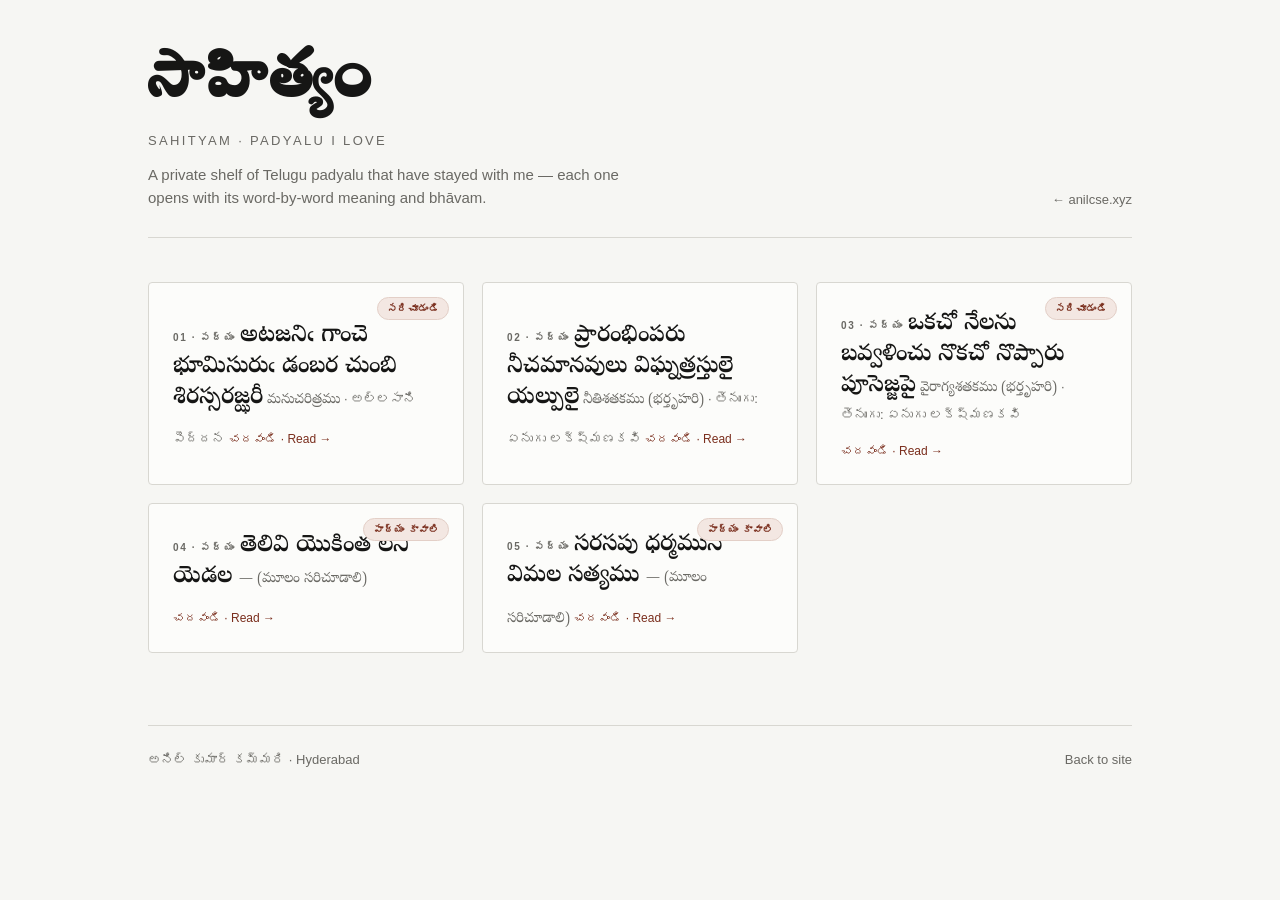
==== sahityam.html @ e3c0a8ea "Add Sahityam: an unlisted library of Telugu padyalu Fullpage reader popup per poem with word-by-word" ====
<!DOCTYPE html>
<html lang="te">
<head>
  <meta charset="utf-8" />
  <meta name="viewport" content="width=device-width, initial-scale=1" />
  <meta name="robots" content="noindex, nofollow" />
  <title>సాహిత్యం · Sahityam</title>
  <meta name="description" content="A private shelf of Telugu padyalu I love." />
  <link rel="preconnect" href="https://api.fontshare.com" />
  <link rel="preconnect" href="https://fonts.googleapis.com" />
  <link rel="preconnect" href="https://fonts.gstatic.com" crossorigin />
  <link href="https://api.fontshare.com/v2/css?f[]=satoshi@400,500,700&f[]=clash-grotesk@500,600&display=swap" rel="stylesheet" />
  <link href="https://fonts.googleapis.com/css2?family=Noto+Serif+Telugu:wght@400;500;600;700&family=Ramaraja&display=swap" rel="stylesheet" />
  <style>
    :root {
      --bg: #f6f6f3;
      --ink: #161615;
      --muted: #6a6964;
      --line: #d8d7d1;
      --card: #fcfcfa;
      --accent: #7a2e1d;
    }
    * { box-sizing: border-box; margin: 0; padding: 0; }
    html { scroll-behavior: smooth; }
    body {
      background: var(--bg);
      color: var(--ink);
      font-family: Satoshi, "Helvetica Neue", Helvetica, Arial, sans-serif;
      font-size: 16px;
      line-height: 1.5;
      text-rendering: optimizeLegibility;
      -webkit-font-smoothing: antialiased;
    }
    ::selection { background: var(--ink); color: var(--bg); }
    a { color: inherit; text-underline-offset: 0.18em; }

    .te { font-family: "Noto Serif Telugu", serif; }

    .wrap { max-width: 1040px; margin: 0 auto; padding: 56px 28px 96px; }

    header.top {
      display: flex;
      align-items: flex-end;
      justify-content: space-between;
      gap: 24px;
      padding-bottom: 28px;
      border-bottom: 1px solid var(--line);
      margin-bottom: 44px;
    }
    .title-te {
      font-family: "Ramaraja", "Noto Serif Telugu", serif;
      font-size: clamp(40px, 6vw, 72px);
      line-height: 0.9;
      letter-spacing: 0.01em;
    }
    .title-en {
      margin-top: 10px;
      font-family: "Clash Grotesk", Satoshi, sans-serif;
      font-size: 13px;
      font-weight: 500;
      letter-spacing: 0.18em;
      text-transform: uppercase;
      color: var(--muted);
    }
    .sub { margin-top: 14px; max-width: 34em; color: var(--muted); font-size: 15px; }
    .home {
      font-size: 13px;
      font-weight: 500;
      text-decoration: none;
      color: var(--muted);
      white-space: nowrap;
    }
    .home:hover { color: var(--ink); text-decoration: underline; }

    .grid {
      display: grid;
      grid-template-columns: repeat(auto-fill, minmax(280px, 1fr));
      gap: 18px;
    }
    .card {
      position: relative;
      text-align: left;
      background: var(--card);
      border: 1px solid var(--line);
      border-radius: 4px;
      padding: 26px 24px 22px;
      cursor: pointer;
      font: inherit;
      color: inherit;
      transition: transform 0.18s ease, box-shadow 0.18s ease, border-color 0.18s ease;
    }
    .card:hover, .card:focus-visible {
      transform: translateY(-3px);
      box-shadow: 0 14px 34px -22px rgba(0,0,0,0.5);
      border-color: #c3c2bb;
      outline: none;
    }
    .card .k {
      font-size: 10px;
      font-weight: 600;
      letter-spacing: 0.16em;
      text-transform: uppercase;
      color: var(--muted);
    }
    .card .first {
      font-family: "Noto Serif Telugu", serif;
      font-size: 23px;
      font-weight: 600;
      line-height: 1.35;
      margin: 12px 0 10px;
      letter-spacing: 0;
    }
    .card .src { font-size: 13px; color: var(--muted); }
    .card .src .te { font-size: 14px; }
    .card .open {
      margin-top: 16px;
      font-size: 12px;
      font-weight: 500;
      color: var(--accent);
      display: inline-flex;
      align-items: center;
      gap: 6px;
    }
    .badge {
      position: absolute;
      top: 14px;
      right: 14px;
      font-size: 10px;
      font-weight: 600;
      letter-spacing: 0.04em;
      color: var(--accent);
      background: #f3e7e2;
      border: 1px solid #e3cfc7;
      border-radius: 999px;
      padding: 3px 9px;
    }

    /* ---- modal ---- */
    .overlay {
      position: fixed;
      inset: 0;
      z-index: 50;
      background: rgba(22,22,21,0.42);
      backdrop-filter: blur(3px);
      -webkit-backdrop-filter: blur(3px);
      opacity: 0;
      pointer-events: none;
      transition: opacity 0.28s ease;
      overflow-y: auto;
    }
    .overlay.on { opacity: 1; pointer-events: auto; }
    .sheet {
      min-height: 100%;
      display: flex;
      justify-content: center;
      padding: 56px 20px 80px;
    }
    .reader {
      width: 100%;
      max-width: 760px;
      background: var(--bg);
      border: 1px solid var(--line);
      border-radius: 6px;
      padding: clamp(28px, 5vw, 64px);
      transform: translateY(16px) scale(0.985);
      opacity: 0;
      transition: transform 0.3s cubic-bezier(.2,.7,.2,1), opacity 0.3s ease;
    }
    .overlay.on .reader { transform: none; opacity: 1; }

    .close {
      position: fixed;
      top: 20px;
      right: 22px;
      width: 42px;
      height: 42px;
      border-radius: 999px;
      border: 1px solid var(--line);
      background: var(--bg);
      color: var(--ink);
      font-size: 20px;
      line-height: 1;
      cursor: pointer;
      display: grid;
      place-items: center;
      transition: background 0.18s ease, transform 0.18s ease;
    }
    .close:hover { background: var(--ink); color: var(--bg); transform: rotate(90deg); }

    .r-src {
      font-size: 11px;
      font-weight: 600;
      letter-spacing: 0.16em;
      text-transform: uppercase;
      color: var(--muted);
      margin-bottom: 20px;
    }
    .r-src .te { font-size: 13px; letter-spacing: 0.04em; text-transform: none; }
    .verse {
      font-family: "Noto Serif Telugu", serif;
      font-size: clamp(22px, 3.4vw, 30px);
      font-weight: 500;
      line-height: 2.05;
      letter-spacing: 0;
      margin: 4px 0 8px;
    }
    .verse div { text-wrap: balance; }
    .translit {
      font-size: 14px;
      font-style: italic;
      color: var(--muted);
      line-height: 1.9;
      margin-top: 18px;
      border-top: 1px dashed var(--line);
      padding-top: 18px;
      display: none;
    }
    .translit.on { display: block; }
    .toggle {
      margin-top: 20px;
      font-size: 12px;
      font-weight: 500;
      color: var(--muted);
      background: none;
      border: 1px solid var(--line);
      border-radius: 999px;
      padding: 6px 14px;
      cursor: pointer;
    }
    .toggle:hover { color: var(--ink); border-color: #bdbcb5; }

    .sec-label {
      font-size: 11px;
      font-weight: 600;
      letter-spacing: 0.16em;
      text-transform: uppercase;
      color: var(--muted);
      margin: 44px 0 16px;
      padding-top: 24px;
      border-top: 1px solid var(--line);
    }
    .sec-label .te { font-size: 14px; letter-spacing: 0.02em; text-transform: none; color: var(--ink); margin-right: 8px; }

    .words { list-style: none; display: grid; gap: 2px; }
    .words li {
      display: grid;
      grid-template-columns: minmax(130px, 0.5fr) 1fr;
      gap: 18px;
      padding: 11px 0;
      border-bottom: 1px solid var(--line);
      align-items: baseline;
    }
    .words .w {
      font-family: "Noto Serif Telugu", serif;
      font-size: 19px;
      font-weight: 600;
    }
    .words .m { color: #3f3e3a; font-size: 15px; }
    .words .m .te { font-size: 16px; }

    .bhavam { font-size: 17px; line-height: 1.7; color: #2d2c29; }
    .bhavam .te { font-size: 18px; line-height: 1.95; }
    .bhavam p + p { margin-top: 14px; }

    .verify-note {
      margin-top: 36px;
      font-size: 13px;
      color: var(--accent);
      background: #f3e7e2;
      border: 1px solid #e3cfc7;
      border-radius: 4px;
      padding: 12px 16px;
      line-height: 1.5;
    }

    footer.foot {
      margin-top: 72px;
      padding-top: 24px;
      border-top: 1px solid var(--line);
      font-size: 13px;
      color: var(--muted);
      display: flex;
      justify-content: space-between;
      gap: 16px;
      flex-wrap: wrap;
    }
    footer.foot a { text-decoration: none; }
    footer.foot a:hover { color: var(--ink); text-decoration: underline; }

    body.locked { overflow: hidden; }

    @media (max-width: 560px) {
      .wrap { padding: 40px 20px 72px; }
      header.top { flex-direction: column; align-items: flex-start; gap: 14px; }
      .words li { grid-template-columns: 1fr; gap: 2px; }
    }
    @media (prefers-reduced-motion: reduce) {
      html { scroll-behavior: auto; }
      .card, .reader, .overlay, .close { transition: none; }
    }
  </style>
</head>
<body>
  <div class="wrap">
    <header class="top">
      <div>
        <h1 class="title-te te">సాహిత్యం</h1>
        <p class="title-en">Sahityam · Padyalu I love</p>
        <p class="sub">A private shelf of Telugu padyalu that have stayed with me — each one opens with its word-by-word meaning and bhāvam.</p>
      </div>
      <a class="home" href="/">← anilcse.xyz</a>
    </header>

    <main class="grid" id="grid" aria-label="Poems"></main>

    <footer class="foot">
      <span>అనిల్ కుమార్ కమ్మరి · Hyderabad</span>
      <a href="/">Back to site</a>
    </footer>
  </div>

  <div class="overlay" id="overlay" role="dialog" aria-modal="true" aria-label="Poem">
    <button class="close" id="close" aria-label="Close">×</button>
    <div class="sheet">
      <article class="reader" id="reader"></article>
    </div>
  </div>

  <script>
    // Each poem: title (Telugu first line), source, lines[], translit[], words[{w,m}], bhavam[], verify
    const poems = [
      {
        id: "atajani-kanche",
        title: "అటజనిఁ గాంచె భూమిసురుఁడు",
        source: { work: "మనుచరిత్రము", poet: "అల్లసాని పెద్దన", en: "Manucharitramu · Allasani Peddana · 16th c." },
        lines: [
          "అటజనిఁ గాంచె భూమిసురుఁ డంబర చుంబి శిరస్సరజ్ఝరీ",
          "పటల ముహుర్ముహుర్ లుఠ దభంగ తరంగ మృదంగ నిస్స్వన",
          "స్ఫుట నటనానుకూల పరిపూర్ణ సుధారస గుంభనార్భటీ",
          "ఘటిత విలంఘన క్రమముల న్ఘనతాకృతి హేమకూటమున్"
        ],
        words: [
          { w: "అటజని", m: "అటకు వెళ్ళి — going to that place" },
          { w: "గాంచె", m: "చూచెను — beheld, saw" },
          { w: "భూమిసురుఁడు", m: "బ్రాహ్మణుడు (భూమిపై దేవుడు) — the brahmin, ‘god on earth’" },
          { w: "అంబర చుంబి శిరస్", m: "ఆకాశాన్ని ముద్దాడే శిఖరం — a peak that kisses the sky" },
          { w: "సరజ్ఝరీ పటల", m: "జలపాతాల వరుస — cascading streams (the celestial Ganga)" },
          { w: "ముహుర్ముహుర్", m: "మాటిమాటికి — again and again" },
          { w: "లుఠత్ అభంగ తరంగ", m: "విడువక దొర్లే అలలు — unbroken tumbling waves" },
          { w: "మృదంగ నిస్స్వన", m: "మృదంగ ధ్వని — the sound of a mridanga drum" },
          { w: "స్ఫుట నటన అనుకూల", m: "స్పష్టమైన నాట్యానికి తగిన — fit to accompany vivid dance" },
          { w: "పరిపూర్ణ సుధారస గుంభన", m: "నిండైన అమృతరస సమ్మేళనం — a full nectar-sweet blend" },
          { w: "ఆర్భటీ", m: "గంభీర గర్జన — a deep, thunderous roar" },
          { w: "హేమకూటమున్", m: "హేమకూట పర్వతాన్ని — the golden Hemakuta mountain" }
        ],
        bhavam: [
          "ఆ ప్రయాణంలో బ్రాహ్మణుడు (ప్రవరాఖ్యుడు) హేమకూట పర్వతాన్ని చూశాడు — ఆకాశాన్ని తాకే శిఖరాలు, వాటిపై నుండి జాలువారే దివ్యగంగా ధారలు, మాటిమాటికి దొర్లే అలలు మృదంగ నాదంలా మోగుతూ, నాట్యానికి తగిన, అమృతం వంటి మధురమైన గంభీర గర్జనతో నిండిన ఆ కొండను.",
          "A single, breathless sentence that paints the Himalayan Hemakuta: sky-high peaks, cascading Ganga streams whose ever-tumbling waves beat like mridanga drums — a sound perfect for dance, rich and nectar-sweet. Peddana is famous for the rolling ‘ṭa’ alliteration that makes the verse itself sound like falling water."
        ],
        verify: true
      },
      {
        id: "aarambhimparu",
        title: "ప్రారంభింపరు నీచమానవులు",
        source: { work: "నీతిశతకము (భర్తృహరి)", poet: "తెనుఁగు: ఏనుగు లక్ష్మణకవి", en: "Niti Shatakam (Bhartruhari) · Telugu: Enugula Lakshmana Kavi" },
        lines: [
          "ప్రారంభింపరు నీచమానవులు విఘ్నత్రస్తులై యల్పులై",
          "యారంభించి పరిత్యజింతురు విఘ్నాయత్తులై మధ్యముల్",
          "ధీరుల్ విఘ్ననిహన్యమానులగుచున్ ధృత్యున్నతోత్సాహులై",
          "ప్రారబ్ధార్థము లుజ్జగింపరు సుమీ ప్రజ్ఞానిధుల్ గావునన్"
        ],
        words: [
          { w: "ప్రారంభింపరు", m: "మొదలే పెట్టరు — do not even begin" },
          { w: "నీచమానవులు", m: "నీచులైన మనుషులు — base, lowly people" },
          { w: "విఘ్నత్రస్తులై", m: "ఆటంకాలకు భయపడి — frightened by obstacles" },
          { w: "అల్పులై", m: "అల్పబుద్ధులై — being petty-minded" },
          { w: "ఆరంభించి పరిత్యజింతురు", m: "మొదలుపెట్టి వదిలేస్తారు — begin, then abandon it" },
          { w: "విఘ్నాయత్తులై", m: "ఆటంకాలకు లొంగి — overpowered by obstacles" },
          { w: "మధ్యముల్", m: "మధ్యస్థులు (సామాన్యులు) — the mediocre" },
          { w: "ధీరుల్", m: "ధైర్యవంతులు / జ్ఞానులు — the resolute and wise" },
          { w: "విఘ్ననిహన్యమానులగుచున్", m: "ఆటంకాలతో మాటిమాటికి దెబ్బతింటూ — though struck by obstacle after obstacle" },
          { w: "ధృత్యున్నతోత్సాహులై", m: "స్థిరమైన, ఉన్నతమైన ఉత్సాహంతో — with steadfast, rising zeal" },
          { w: "ప్రారబ్ధార్థముల్", m: "చేపట్టిన పనులను — the tasks they have taken up" },
          { w: "ఉజ్జగింపరు", m: "విడిచిపెట్టరు — never give up" },
          { w: "సుమీ", m: "సుమా! (నొక్కి చెప్పే పదం) — mind you! (emphatic)" },
          { w: "ప్రజ్ఞానిధుల్ గావునన్", m: "ప్రజ్ఞకు నిధులు కావున — because they are treasuries of wisdom" }
        ],
        bhavam: [
          "నీచులు ఆటంకాలకు భయపడి ఏ పనీ మొదలే పెట్టరు. సామాన్యులు మొదలుపెట్టినా, ఆటంకాలు రాగానే మధ్యలో వదిలేస్తారు. కానీ ధీరులు మాత్రం ఆటంకాలు ఎన్ని వచ్చినా, పదే పదే దెబ్బతిన్నా, స్థిరమైన ఉత్సాహంతో చేపట్టిన పనిని ఎప్పటికీ విడిచిపెట్టరు — వారు ప్రజ్ఞకు నిధులు కావున.",
          "The low never start, scared off by obstacles. The middling start but quit when obstacles hit. The resolute — battered by setback after setback — hold their zeal and never abandon what they began. That steadfastness is exactly what makes them wise."
        ],
        verify: false
      },
      {
        id: "okacho-nelanu",
        title: "ఒకచో నేలను బవ్వళించు",
        source: { work: "వైరాగ్యశతకము (భర్తృహరి)", poet: "తెనుఁగు: ఏనుగు లక్ష్మణకవి", en: "Vairagya Shatakam (Bhartruhari) · Telugu: Enugula Lakshmana Kavi" },
        lines: [
          "ఒకచో నేలను బవ్వళించు నొకచో నొప్పారు పూసెజ్జపై",
          "నొకచో శాకము లారగించు నొకచో నుత్కృష్ట శాల్యోదనం",
          "బొకచో బొంత ధరించు నొకచో ధరించుం దివ్య వస్త్రావళుల్",
          "సుకృతార్థుల్ మనమొల్లరొల్లరు సుఖంబున్ దుఃఖమున్ దీరులై"
        ],
        words: [
          { w: "ఒకచో", m: "ఒకచోట / ఒకసారి — in one place, at one time" },
          { w: "నేలను బవ్వళించు", m: "నేలపైనే పడుకుంటాడు — sleeps on the bare ground" },
          { w: "ఒప్పారు పూసెజ్జపై", m: "అందమైన పూలపాన్పుపై — on a fine bed of flowers" },
          { w: "శాకములు ఆరగించు", m: "ఆకుకూరలు తింటాడు — eats mere greens" },
          { w: "ఉత్కృష్ట శాల్యోదనంబు", m: "శ్రేష్ఠమైన బియ్యపు అన్నం — the choicest rice" },
          { w: "బొంత ధరించు", m: "చినిగిన గుడ్డ కడతాడు — wears a patched rag" },
          { w: "దివ్య వస్త్రావళుల్", m: "దివ్యమైన వస్త్రాలు — divine, splendid garments" },
          { w: "సుకృతార్థుల్", m: "సత్కార్యార్థులు (ధీరులు) — those intent on a worthy goal" },
          { w: "మనమొల్లరు", m: "మనసున లెక్కచేయరు — pay it no heed in their mind" },
          { w: "దీరులై", m: "ధీరులై — being steadfast" }
        ],
        bhavam: [
          "లక్ష్యంపై నిలిచిన ధీరుడు పరిస్థితిని లెక్కచేయడు — ఒకప్పుడు నేలపైనే నిద్రిస్తాడు, ఒకప్పుడు పూలపాన్పుపై; ఒకప్పుడు ఆకుకూరలు తింటాడు, ఒకప్పుడు మేలిమి అన్నం; ఒకప్పుడు చినిగిన బొంత, ఒకప్పుడు దివ్య వస్త్రాలు. సుఖమైనా దుఃఖమైనా అతని మనసు చలించదు.",
          "The one fixed on a worthy aim weighs neither comfort nor hardship: now the bare earth, now a bed of flowers; now plain greens, now the finest rice; now a beggar’s rag, now divine robes. Sukha or duḥkha — the steadfast mind simply does not count it. (Bhartruhari’s ‘kvacid-bhūmau śayyā…’.)"
        ],
        verify: true
      },
      {
        id: "telivi-yokinta",
        title: "తెలివి యొకింత లేని యెడల",
        source: { work: "— (మూలం సరిచూడాలి)", poet: "", en: "Source to confirm" },
        lines: [
          "తెలివి యొకింత లేని యెడల …"
        ],
        words: [],
        bhavam: [
          "ఈ పద్యపు పూర్తి పాఠ్యం కోసం ఎదురుచూస్తున్నాను — నీవు అసలు పద్యాన్ని అందిస్తే పద విభజన, భావంతో పూర్తి చేస్తాను."
        ],
        pending: true,
        verify: true
      },
      {
        id: "sarasapu-dharmamu",
        title: "సరసపు ధర్మమున్ విమల సత్యము",
        source: { work: "— (మూలం సరిచూడాలి)", poet: "", en: "Source to confirm" },
        lines: [
          "సరసపు ధర్మమున్ విమల సత్యము …"
        ],
        words: [],
        bhavam: [
          "ఈ పద్యపు పూర్తి పాఠ్యం కోసం ఎదురుచూస్తున్నాను — నీవు అసలు పద్యాన్ని అందిస్తే పద విభజన, భావంతో పూర్తి చేస్తాను."
        ],
        pending: true,
        verify: true
      }
    ];

    const grid = document.getElementById("grid");
    const overlay = document.getElementById("overlay");
    const reader = document.getElementById("reader");
    const closeBtn = document.getElementById("close");
    let lastFocus = null;

    poems.forEach((p, i) => {
      const card = document.createElement("button");
      card.className = "card";
      card.type = "button";
      card.setAttribute("aria-haspopup", "dialog");
      const badge = p.verify ? `<span class="badge">${p.pending ? "పాఠ్యం కావాలి" : "సరిచూడండి"}</span>` : "";
      card.innerHTML = `
        ${badge}
        <span class="k">${String(i + 1).padStart(2, "0")} · పద్యం</span>
        <span class="first te">${p.lines[0].replace(/…\s*$/, "")}</span>
        <span class="src"><span class="te">${p.source.work}</span>${p.source.poet ? " · " + p.source.poet : ""}</span>
        <span class="open">చదవండి · Read →</span>
      `;
      card.addEventListener("click", () => openPoem(p));
      grid.appendChild(card);
    });

    function openPoem(p) {
      const wordRows = p.words.map(x =>
        `<li><span class="w te">${x.w}</span><span class="m">${x.m}</span></li>`
      ).join("");
      const bhavamHtml = p.bhavam.map((b, idx) =>
        `<p${idx === 0 ? ' class="te"' : ""}>${b}</p>`
      ).join("");
      const wordsBlock = p.words.length
        ? `<p class="sec-label"><span class="te">పద విభజన</span> Word by word</p><ul class="words">${wordRows}</ul>`
        : "";
      const bhavamLabel = `<p class="sec-label"><span class="te">భావం</span> Meaning</p>`;
      const verseLines = p.lines.map(l => `<div>${l}</div>`).join("");
      const srcLine = `<p class="r-src"><span class="te">${p.source.work}</span>${p.source.poet ? " · " + p.source.poet : ""} &nbsp;—&nbsp; ${p.source.en}</p>`;
      const note = p.verify
        ? `<p class="verify-note">${p.pending
            ? "గమనిక: ఈ పద్యపు పూర్తి పాఠ్యం ఇంకా చేర్చలేదు. అసలు పద్యాన్ని పంపితే పూర్తి చేస్తాను."
            : "గమనిక: ఈ పాఠ్యం జ్ఞాపకం నుండి రాసినది — ప్రచురించే ముందు ఒకసారి సరిచూడండి."}</p>`
        : "";

      reader.innerHTML = `
        ${srcLine}
        <div class="verse te">${verseLines}</div>
        ${wordsBlock}
        ${bhavamLabel}
        <div class="bhavam">${bhavamHtml}</div>
        ${note}
      `;
      lastFocus = document.activeElement;
      overlay.classList.add("on");
      document.body.classList.add("locked");
      overlay.scrollTop = 0;
      closeBtn.focus();
    }

    function closePoem() {
      overlay.classList.remove("on");
      document.body.classList.remove("locked");
      if (lastFocus) lastFocus.focus();
    }

    closeBtn.addEventListener("click", closePoem);
    overlay.addEventListener("click", e => { if (e.target === overlay || e.target.classList.contains("sheet")) closePoem(); });
    document.addEventListener("keydown", e => { if (e.key === "Escape" && overlay.classList.contains("on")) closePoem(); });
  </script>
</body>
</html>
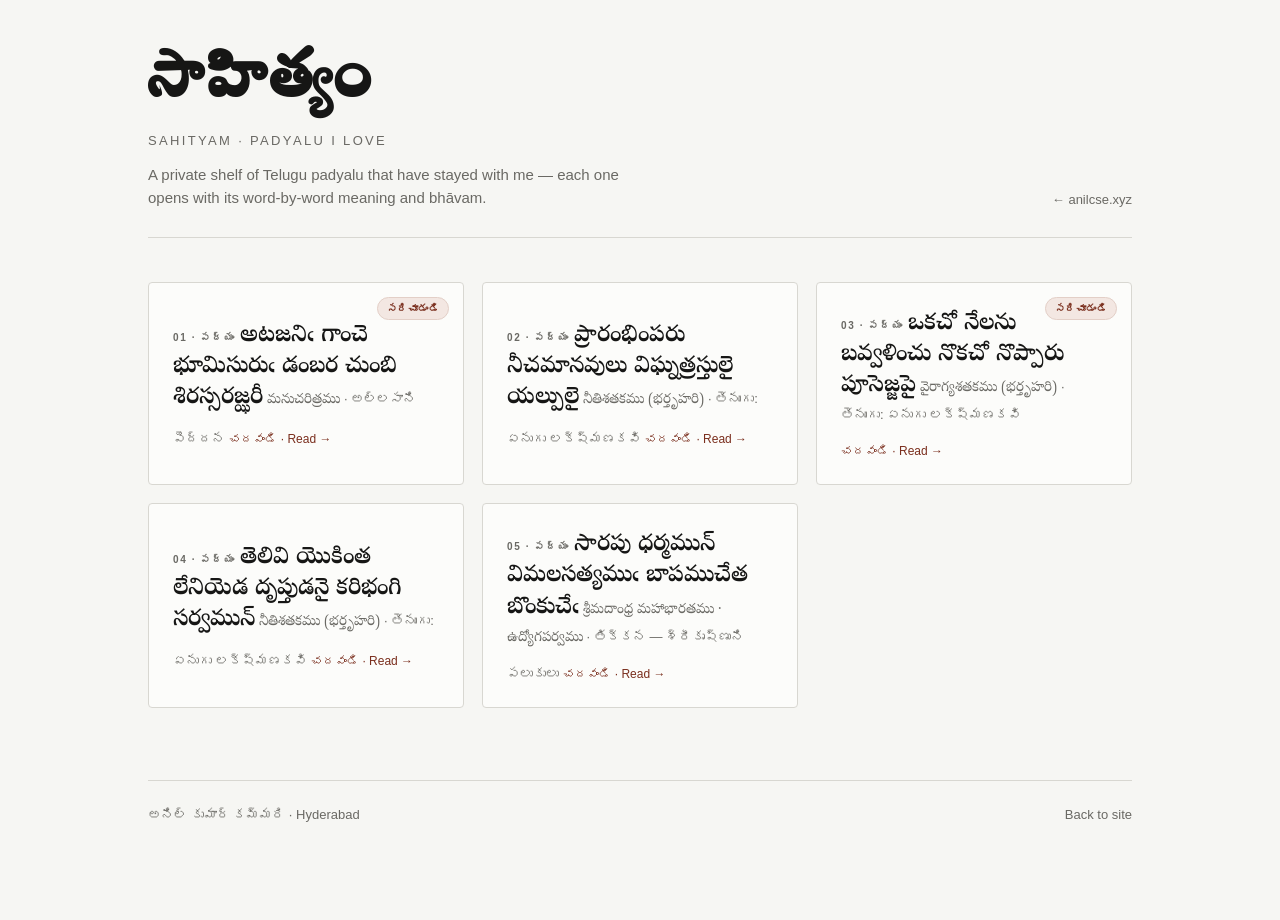
==== commit 01df8bae: "Complete telivi-yokinta and sarapu-dharmamu padyalu Confirmed full text, sources, word meanings, bha" ====
--- a/sahityam.html
+++ b/sahityam.html
@@ -421,31 +421,59 @@
       },
       {
         id: "telivi-yokinta",
-        title: "తెలివి యొకింత లేని యెడల",
-        source: { work: "— (మూలం సరిచూడాలి)", poet: "", en: "Source to confirm" },
+        title: "తెలివి యొకింత లేనియెడ దృప్తుడనై",
+        source: { work: "నీతిశతకము (భర్తృహరి)", poet: "తెనుఁగు: ఏనుగు లక్ష్మణకవి", en: "Niti Shatakam (Bhartruhari) · Telugu: Enugula Lakshmana Kavi" },
         lines: [
-          "తెలివి యొకింత లేని యెడల …"
-        ],
-        words: [],
+          "తెలివి యొకింత లేనియెడ దృప్తుడనై కరిభంగి సర్వమున్",
+          "దెలిసితి నంచు గర్వితమతిన్ విహరించితి దొల్లి, యిప్పు డు",
+          "జ్జ్వలమతులైన పండితుల సన్నిధి నించుక బోధశాలినై",
+          "తెలియనివాడనై మెలగితిం గతమయ్యె నితాంత గర్వముల్"
+        ],
+        words: [
+          { w: "తెలివి యొకింత లేనియెడ", m: "కొంచెం జ్ఞానమూ లేని వేళ — when I had not the least knowledge" },
+          { w: "దృప్తుడనై", m: "గర్వంతో మదించి — swollen with conceit" },
+          { w: "కరిభంగి", m: "మదపుటేనుగు వలె — like an intoxicated elephant" },
+          { w: "సర్వమున్ దెలిసితినంచు", m: "అంతా తెలుసుకున్నానని — thinking ‘I have known everything’" },
+          { w: "గర్వితమతిన్", m: "గర్వించిన మనసుతో — with a vain mind" },
+          { w: "విహరించితి దొల్లి", m: "మునుపు విహరించాను — I once roamed about" },
+          { w: "ఉజ్జ్వలమతులైన పండితుల సన్నిధిన్", m: "ప్రకాశవంతమైన బుద్ధిగల పండితుల సమక్షంలో — before scholars of luminous intellect" },
+          { w: "ఇంచుక బోధశాలినై", m: "కొంచెం జ్ఞానం పొంది — having gained a little understanding" },
+          { w: "తెలియనివాడనై మెలగితిన్", m: "ఏమీ తెలియనివాడిలా మెలిగాను — I moved about as one who knows nothing" },
+          { w: "గతమయ్యె నితాంత గర్వముల్", m: "అపారమైన గర్వమంతా పోయింది — all my boundless pride vanished" }
+        ],
         bhavam: [
-          "ఈ పద్యపు పూర్తి పాఠ్యం కోసం ఎదురుచూస్తున్నాను — నీవు అసలు పద్యాన్ని అందిస్తే పద విభజన, భావంతో పూర్తి చేస్తాను."
-        ],
-        pending: true,
-        verify: true
+          "కొంచెం కూడా తెలివి లేనప్పుడు, మదపుటేనుగులా గర్వంతో ‘నాకు అన్నీ తెలుసు’ అనుకుంటూ విర్రవీగుతూ తిరిగాను. ఇప్పుడు ప్రకాశవంతమైన బుద్ధిగల పండితుల సన్నిధిలో కొంత జ్ఞానం పొందాక, నాకేమీ తెలియదని గ్రహించి వినయంగా మెలుగుతున్నాను — నా అపారమైన గర్వమంతా కరిగిపోయింది.",
+          "When I knew almost nothing, I strutted about drunk on pride like a rutting elephant, certain I knew it all. Now, a little enlightened in the company of truly brilliant scholars, I move humbly — as one who knows nothing — and all that vast conceit is gone. (Bhartruhari’s ‘yadā kiñcijjño’ham dvipa iva madāndhaḥ…’.)"
+        ],
+        verify: false
       },
       {
-        id: "sarasapu-dharmamu",
-        title: "సరసపు ధర్మమున్ విమల సత్యము",
-        source: { work: "— (మూలం సరిచూడాలి)", poet: "", en: "Source to confirm" },
+        id: "sarapu-dharmamu",
+        title: "సారపు ధర్మమున్ విమల సత్యము",
+        source: { work: "శ్రీమదాంధ్ర మహాభారతము · ఉద్యోగపర్వము", poet: "తిక్కన — శ్రీకృష్ణుని పలుకులు", en: "Andhra Mahabharatam · Udyoga Parvam · Tikkana (spoken by Krishna)" },
         lines: [
-          "సరసపు ధర్మమున్ విమల సత్యము …"
-        ],
-        words: [],
+          "సారపు ధర్మమున్ విమలసత్యముఁ బాపముచేత బొంకుచేఁ",
+          "బారముఁ బొందలేక చెడఁబాఱినదైన యవస్థ దక్షు లె",
+          "వ్వార లుపేక్ష చేసి రది వారలచేటగుఁ గాని ధర్మ ని",
+          "స్తారకమయ్యు సత్య శుభదాయక మయ్యును దైవ ముండెడున్"
+        ],
+        words: [
+          { w: "సారపు ధర్మమున్", m: "సారవంతమైన ఉత్తమ ధర్మాన్ని — noble, essential dharma" },
+          { w: "విమల సత్యమున్", m: "నిర్మలమైన సత్యాన్ని — spotless truth" },
+          { w: "పాపముచేత బొంకుచేన్", m: "పాపం చేత, అబద్ధం చేత — by sin, by falsehood" },
+          { w: "పారముఁ బొందలేక", m: "గట్టు చేరలేక — unable to reach the shore, to cross over" },
+          { w: "చెడఁబాఱినదైన యవస్థ", m: "చెడిపోయి నశించిన స్థితి — a broken, ruined condition" },
+          { w: "దక్షులు ఎవ్వారు ఉపేక్ష చేసిరి", m: "సమర్థులు ఎవరు నిర్లక్ష్యం చేస్తారో — whichever capable people stand aside" },
+          { w: "అది వారల చేటగుఁ గాని", m: "అది వారి నాశనమే కాని — that is the undoing of those very people" },
+          { w: "ధర్మ నిస్తారకమయ్యు", m: "ధర్మం తరింపజేసేదే అయ్యి — for dharma is ever the deliverer" },
+          { w: "సత్య శుభదాయకమయ్యును", m: "సత్యం శుభాన్నిచ్చేదే అయ్యి — and truth ever the giver of good" },
+          { w: "దైవ ముండెడున్", m: "దైవం (కాపాడుతూ) ఉంటుంది — God abides, to uphold them" }
+        ],
         bhavam: [
-          "ఈ పద్యపు పూర్తి పాఠ్యం కోసం ఎదురుచూస్తున్నాను — నీవు అసలు పద్యాన్ని అందిస్తే పద విభజన, భావంతో పూర్తి చేస్తాను."
-        ],
-        pending: true,
-        verify: true
+          "ఉత్తమమైన ధర్మం, నిర్మలమైన సత్యం — పాపం, అబద్ధం వల్ల ఒడ్డు చేరలేక చెడి నశించే స్థితికి వచ్చినప్పుడు, వాటిని కాపాడగల సమర్థులు ఎవరైనా ఉపేక్షిస్తే, అది ఆ ఉపేక్షించినవారి చేటే అవుతుంది. ఎందుకంటే ధర్మం ఎప్పటికీ తరింపజేసేదే, సత్యం ఎప్పటికీ శుభాన్నిచ్చేదే — వాటిని నిలబెట్టడానికి దైవం ఎల్లప్పుడూ ఉంటుంది.",
+          "When noble dharma and flawless truth, beaten down by sin and lies, cannot reach the far shore and sink into ruin — whoever has the power to save them yet looks away, that neglect destroys only himself. For dharma always carries one across, truth always brings good, and God is ever there to uphold them. (Krishna, in the Kaurava court.)"
+        ],
+        verify: false
       }
     ];
 
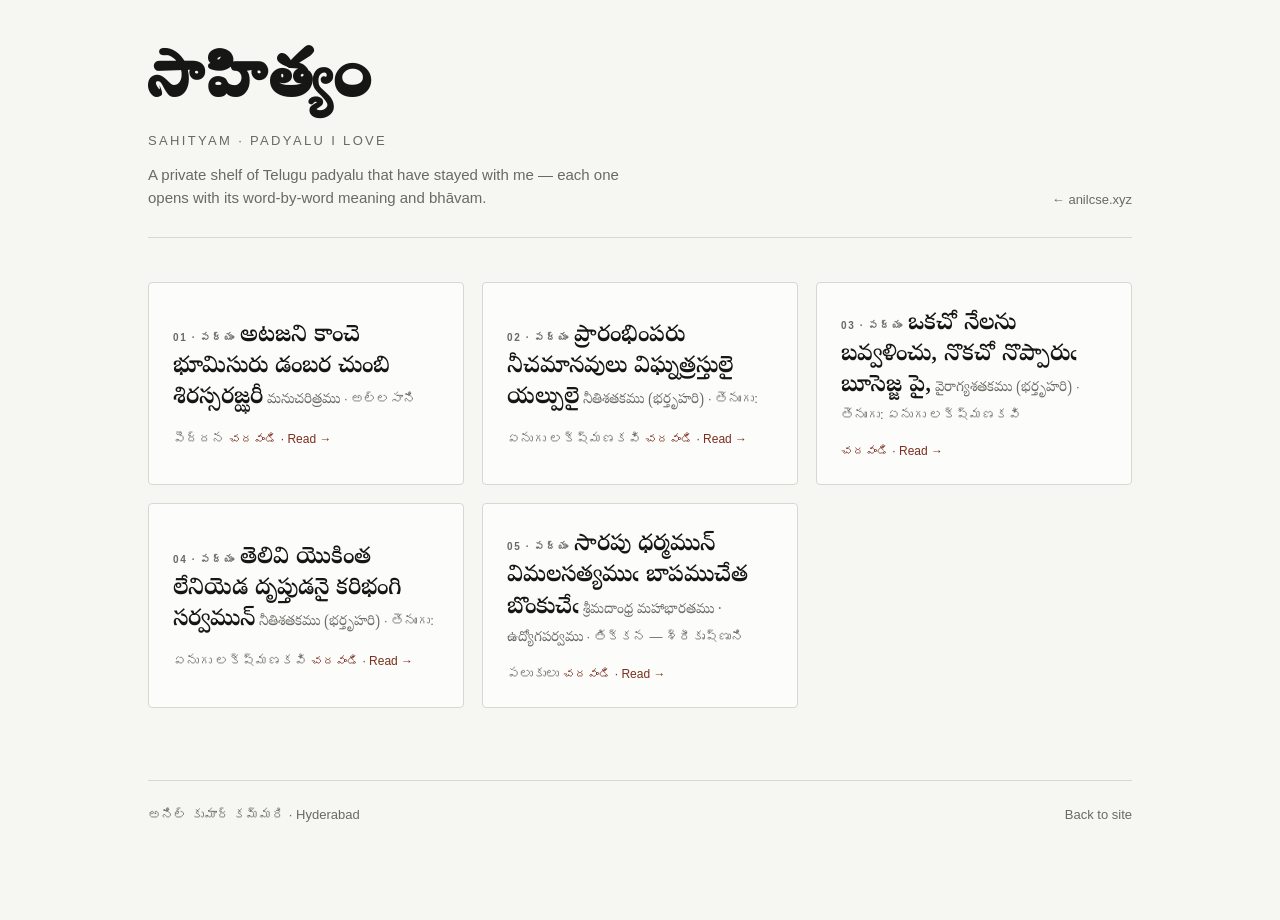
==== commit 6a9f95a1: "Verify atajani-kanche and okacho-nelanu against sources Corrected atajani (kaanche, dancing peacocks" ====
--- a/sahityam.html
+++ b/sahityam.html
@@ -331,33 +331,35 @@
     const poems = [
       {
         id: "atajani-kanche",
-        title: "అటజనిఁ గాంచె భూమిసురుఁడు",
+        title: "అటజని కాంచె భూమిసురుఁడు",
         source: { work: "మనుచరిత్రము", poet: "అల్లసాని పెద్దన", en: "Manucharitramu · Allasani Peddana · 16th c." },
         lines: [
-          "అటజనిఁ గాంచె భూమిసురుఁ డంబర చుంబి శిరస్సరజ్ఝరీ",
-          "పటల ముహుర్ముహుర్ లుఠ దభంగ తరంగ మృదంగ నిస్స్వన",
-          "స్ఫుట నటనానుకూల పరిపూర్ణ సుధారస గుంభనార్భటీ",
-          "ఘటిత విలంఘన క్రమముల న్ఘనతాకృతి హేమకూటమున్"
+          "అటజని కాంచె భూమిసురు డంబర చుంబి శిరస్సరజ్ఝరీ",
+          "పటల ముహుర్ముహుర్ లుఠ దభంగ తరంగ మృదంగ నిస్వన",
+          "స్ఫుట నటనానుకూల పరిఫుల్ల కలాప కలాపి జాలమున్",
+          "గటక చరత్కరేణు కర కంపిత సాలము శీతశైలమున్"
         ],
         words: [
           { w: "అటజని", m: "అటకు వెళ్ళి — going to that place" },
-          { w: "గాంచె", m: "చూచెను — beheld, saw" },
-          { w: "భూమిసురుఁడు", m: "బ్రాహ్మణుడు (భూమిపై దేవుడు) — the brahmin, ‘god on earth’" },
+          { w: "కాంచె", m: "చూచెను — beheld, saw" },
+          { w: "భూమిసురుఁడు", m: "బ్రాహ్మణుడు (ప్రవరుడు) — the brahmin, Pravara" },
           { w: "అంబర చుంబి శిరస్", m: "ఆకాశాన్ని ముద్దాడే శిఖరం — a peak that kisses the sky" },
-          { w: "సరజ్ఝరీ పటల", m: "జలపాతాల వరుస — cascading streams (the celestial Ganga)" },
-          { w: "ముహుర్ముహుర్", m: "మాటిమాటికి — again and again" },
-          { w: "లుఠత్ అభంగ తరంగ", m: "విడువక దొర్లే అలలు — unbroken tumbling waves" },
-          { w: "మృదంగ నిస్స్వన", m: "మృదంగ ధ్వని — the sound of a mridanga drum" },
-          { w: "స్ఫుట నటన అనుకూల", m: "స్పష్టమైన నాట్యానికి తగిన — fit to accompany vivid dance" },
-          { w: "పరిపూర్ణ సుధారస గుంభన", m: "నిండైన అమృతరస సమ్మేళనం — a full nectar-sweet blend" },
-          { w: "ఆర్భటీ", m: "గంభీర గర్జన — a deep, thunderous roar" },
-          { w: "హేమకూటమున్", m: "హేమకూట పర్వతాన్ని — the golden Hemakuta mountain" }
+          { w: "సరజ్ఝరీ పటల", m: "జలపాతాల వరుస — rows of cascading streams" },
+          { w: "ముహుర్ముహుర్ లుఠత్", m: "మాటిమాటికి దొర్లే — tumbling again and again" },
+          { w: "అభంగ తరంగ", m: "విడువని అలలు — unbroken waves" },
+          { w: "మృదంగ నిస్వన", m: "మృదంగ ధ్వని — the sound of a mridanga drum" },
+          { w: "స్ఫుట నటనానుకూల", m: "స్పష్టమైన నాట్యానికి తగిన — fit to accompany vivid dance" },
+          { w: "పరిఫుల్ల కలాప", m: "విచ్చుకున్న పురులతో — with fully spread plumage" },
+          { w: "కలాపి జాలమున్", m: "నెమళ్ల గుంపును — flocks of peacocks" },
+          { w: "గటక చరత్", m: "కొండసందుల్లో తిరిగే — moving through the ravines and passes" },
+          { w: "కరేణు కర కంపిత సాలము", m: "ఆడ ఏనుగుల తొండాలతో కదిలే సాల వృక్షాలు గల — with sala trees shaken by the trunks of she-elephants" },
+          { w: "శీతశైలమున్", m: "మంచుకొండను (హిమాలయాన్ని) — the cold, snow-clad mountain (Himalaya)" }
         ],
         bhavam: [
-          "ఆ ప్రయాణంలో బ్రాహ్మణుడు (ప్రవరాఖ్యుడు) హేమకూట పర్వతాన్ని చూశాడు — ఆకాశాన్ని తాకే శిఖరాలు, వాటిపై నుండి జాలువారే దివ్యగంగా ధారలు, మాటిమాటికి దొర్లే అలలు మృదంగ నాదంలా మోగుతూ, నాట్యానికి తగిన, అమృతం వంటి మధురమైన గంభీర గర్జనతో నిండిన ఆ కొండను.",
-          "A single, breathless sentence that paints the Himalayan Hemakuta: sky-high peaks, cascading Ganga streams whose ever-tumbling waves beat like mridanga drums — a sound perfect for dance, rich and nectar-sweet. Peddana is famous for the rolling ‘ṭa’ alliteration that makes the verse itself sound like falling water."
-        ],
-        verify: true
+          "ప్రవరుడు ఆ మంచుకొండను (హిమాలయాన్ని) చూశాడు — ఆకాశాన్ని తాకే శిఖరాలు; వాటిపై నుండి జాలువారుతూ, మాటిమాటికి దొర్లే అలలతో మృదంగనాదంలా మోగే జలపాతాలు; ఆ లయకు తగినట్టుగా పురులు విప్పి నాట్యమాడే నెమళ్ల గుంపులు; కొండసందుల్లో తిరుగుతూ తొండాలతో సాల వృక్షాలను కదిలించే ఆడ ఏనుగులు — ఇవన్నీ గల ఆ శీతశైలాన్ని.",
+          "One breathless sentence paints the snow-mountain: sky-kissing peaks; waterfalls whose ever-tumbling waves beat like mridanga drums; peacocks with fully fanned tails dancing in time to that beat; and she-elephants roaming the ravines, their trunks swaying the sala trees. Peddana’s rolling ‘ṭa’ alliteration makes the verse itself sound like falling water."
+        ],
+        verify: false
       },
       {
         id: "aarambhimparu",
@@ -396,28 +398,29 @@
         title: "ఒకచో నేలను బవ్వళించు",
         source: { work: "వైరాగ్యశతకము (భర్తృహరి)", poet: "తెనుఁగు: ఏనుగు లక్ష్మణకవి", en: "Vairagya Shatakam (Bhartruhari) · Telugu: Enugula Lakshmana Kavi" },
         lines: [
-          "ఒకచో నేలను బవ్వళించు నొకచో నొప్పారు పూసెజ్జపై",
-          "నొకచో శాకము లారగించు నొకచో నుత్కృష్ట శాల్యోదనం",
-          "బొకచో బొంత ధరించు నొకచో ధరించుం దివ్య వస్త్రావళుల్",
-          "సుకృతార్థుల్ మనమొల్లరొల్లరు సుఖంబున్ దుఃఖమున్ దీరులై"
+          "ఒకచో నేలను బవ్వళించు, నొకచో నొప్పారుఁ బూసెజ్జ పై,",
+          "నొకచో శాకము లారగించు, నొకచో నుత్కృష్టశాల్యోదనం,",
+          "బొకచోఁ బొంత ధరించు, నొక్కొక్కతరిన్ యోగ్యాంబర శ్రేణి, లె",
+          "క్కకు రానీయఁడు కార్యసాధకుఁడు దుఃఖంబున్ సుఖంబున్ మదిన్"
         ],
         words: [
-          { w: "ఒకచో", m: "ఒకచోట / ఒకసారి — in one place, at one time" },
-          { w: "నేలను బవ్వళించు", m: "నేలపైనే పడుకుంటాడు — sleeps on the bare ground" },
-          { w: "ఒప్పారు పూసెజ్జపై", m: "అందమైన పూలపాన్పుపై — on a fine bed of flowers" },
+          { w: "ఒకచో", m: "ఒకచోట / ఒకప్పుడు — at one time, in one place" },
+          { w: "నేలను బవ్వళించు", m: "నేలపైనే నిద్రిస్తాడు — sleeps on the bare ground" },
+          { w: "ఒప్పారుఁ బూసెజ్జ పై", m: "అందమైన పూలపాన్పుపై ఒప్పారుతాడు — rests on a lovely bed of flowers" },
           { w: "శాకములు ఆరగించు", m: "ఆకుకూరలు తింటాడు — eats mere greens" },
           { w: "ఉత్కృష్ట శాల్యోదనంబు", m: "శ్రేష్ఠమైన బియ్యపు అన్నం — the choicest rice" },
-          { w: "బొంత ధరించు", m: "చినిగిన గుడ్డ కడతాడు — wears a patched rag" },
-          { w: "దివ్య వస్త్రావళుల్", m: "దివ్యమైన వస్త్రాలు — divine, splendid garments" },
-          { w: "సుకృతార్థుల్", m: "సత్కార్యార్థులు (ధీరులు) — those intent on a worthy goal" },
-          { w: "మనమొల్లరు", m: "మనసున లెక్కచేయరు — pay it no heed in their mind" },
-          { w: "దీరులై", m: "ధీరులై — being steadfast" }
+          { w: "బొంత ధరించు", m: "చినిగిన గొంగడి కడతాడు — wears a patched quilt-rag" },
+          { w: "ఒక్కొక్కతరిన్", m: "ఒక్కొక్కప్పుడు — now and then" },
+          { w: "యోగ్యాంబర శ్రేణి", m: "మేలిమి వస్త్రాల వరుస — a range of fine garments" },
+          { w: "లెక్కకు రానీయఁడు", m: "మనసులో లెక్కలోకి తీసుకోడు — lets it count for nothing in his mind" },
+          { w: "కార్యసాధకుఁడు", m: "పని సాధించువాడు (ధీరుడు) — the one bent on achieving his aim" },
+          { w: "దుఃఖంబున్ సుఖంబున్ మదిన్", m: "సుఖదుఃఖాలను మనసులో — sukha and duḥkha, within his mind" }
         ],
         bhavam: [
-          "లక్ష్యంపై నిలిచిన ధీరుడు పరిస్థితిని లెక్కచేయడు — ఒకప్పుడు నేలపైనే నిద్రిస్తాడు, ఒకప్పుడు పూలపాన్పుపై; ఒకప్పుడు ఆకుకూరలు తింటాడు, ఒకప్పుడు మేలిమి అన్నం; ఒకప్పుడు చినిగిన బొంత, ఒకప్పుడు దివ్య వస్త్రాలు. సుఖమైనా దుఃఖమైనా అతని మనసు చలించదు.",
-          "The one fixed on a worthy aim weighs neither comfort nor hardship: now the bare earth, now a bed of flowers; now plain greens, now the finest rice; now a beggar’s rag, now divine robes. Sukha or duḥkha — the steadfast mind simply does not count it. (Bhartruhari’s ‘kvacid-bhūmau śayyā…’.)"
-        ],
-        verify: true
+          "లక్ష్యంపై నిలిచిన కార్యసాధకుడు పరిస్థితిని లెక్కచేయడు — ఒకప్పుడు నేలపైనే నిద్రిస్తాడు, ఒకప్పుడు పూలపాన్పుపై; ఒకప్పుడు ఆకుకూరలు తింటాడు, ఒకప్పుడు మేలిమి అన్నం; ఒకప్పుడు చినిగిన బొంత, ఒక్కొక్కప్పుడు మేలిమి వస్త్రాలు. సుఖమైనా దుఃఖమైనా వాటిని మనసులో లెక్కకే రానీయడు.",
+          "The one bent on his goal never counts his circumstances: now the bare earth, now a bed of flowers; now plain greens, now the finest rice; now a beggar’s rag, now fine robes. Sukha or duḥkha — his mind simply lets it count for nothing. (Bhartruhari’s ‘kvacid-bhūmau śayyā…’, tr. Lakshmana Kavi.)"
+        ],
+        verify: false
       },
       {
         id: "telivi-yokinta",
